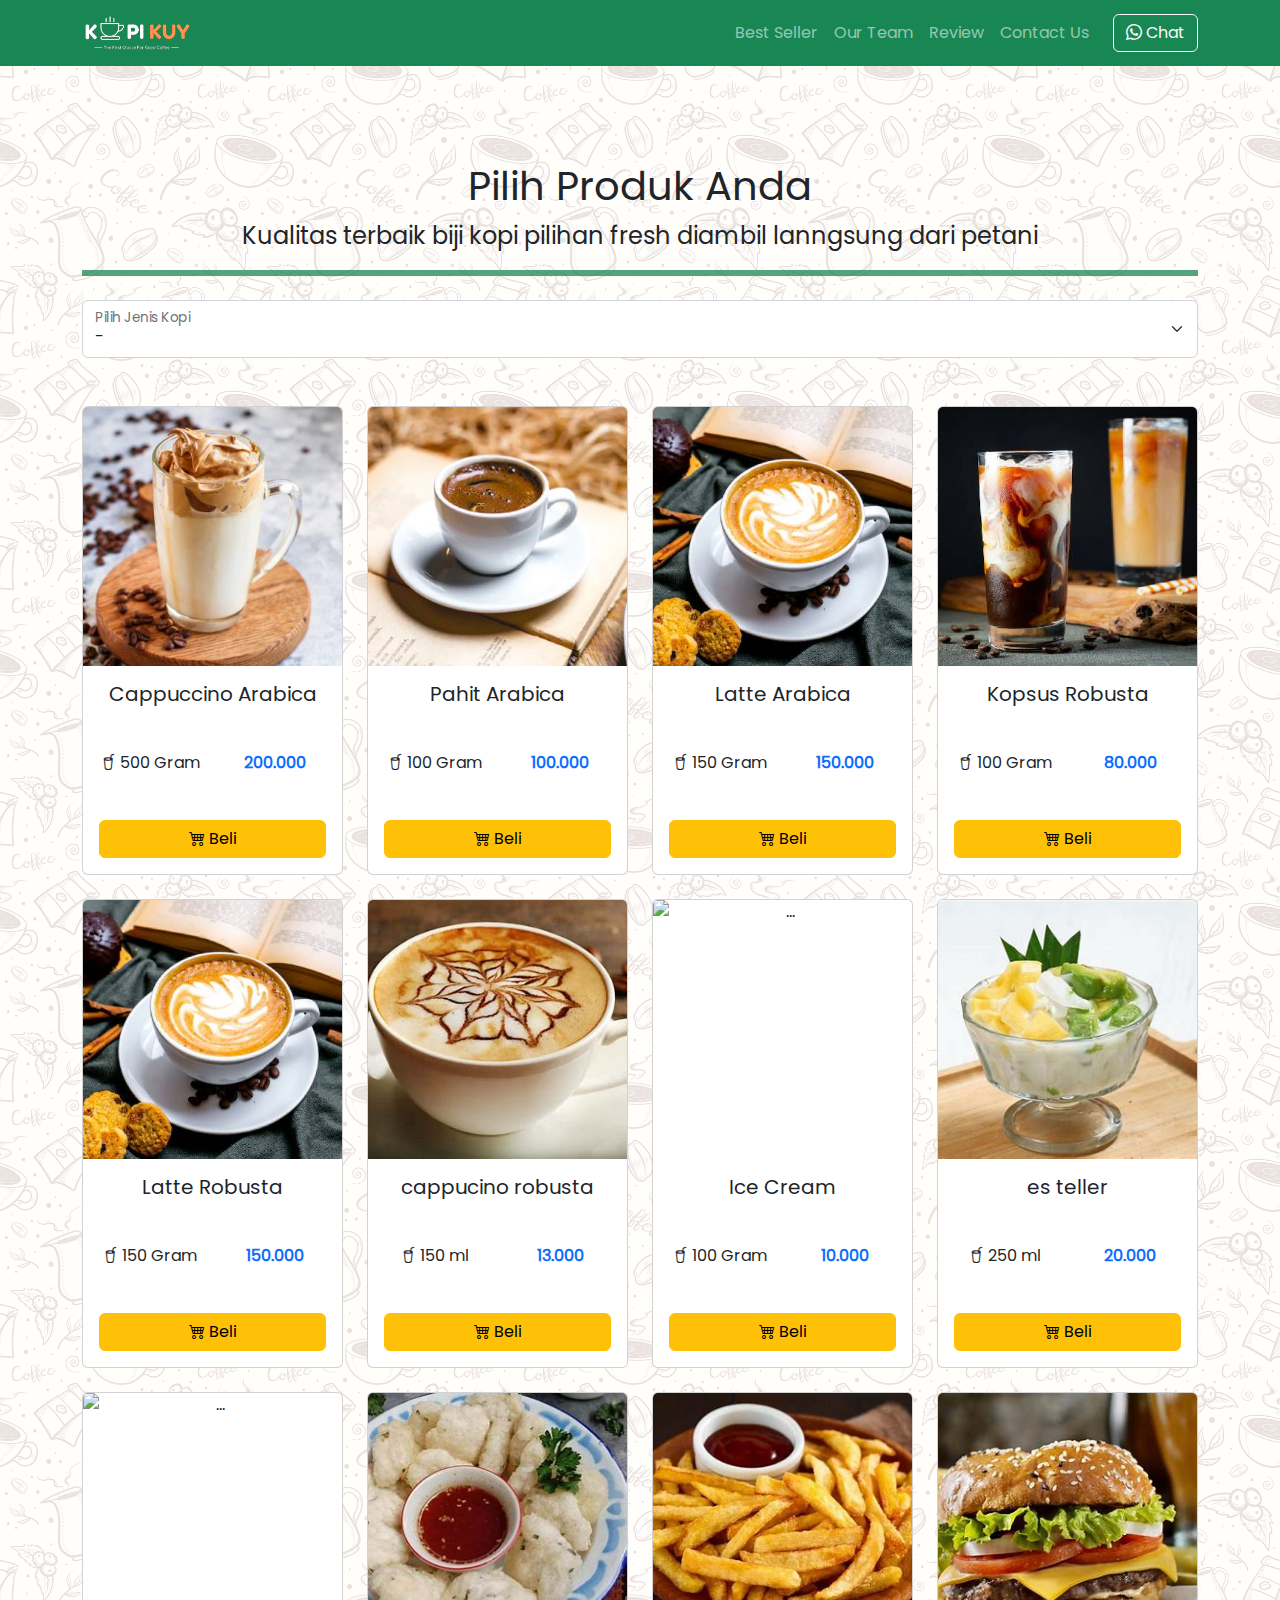
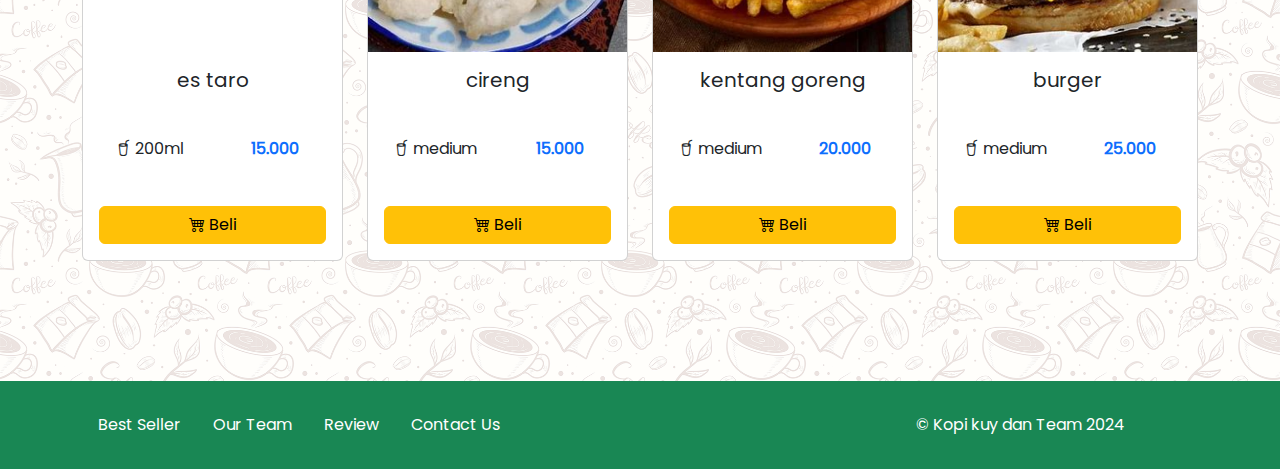
==== produk.html @ 81ae397e "first commit" ====
<!DOCTYPE html>
<html lang="id">

<head>
    <meta charset="UTF-8">
    <meta http-equiv="X-UA-Compatible" content="IE=edge">
    <meta name="viewport" content="width=device-width, initial-scale=1.0">
    <link rel="shortcut icon" href="images/favicon/favicon.ico" type="image/x-icon">
    <title>Produk</title>
    <link rel="shortcut icon" href="images/favicon.ico" type="image/x-icon">
    <link rel="stylesheet" href="vendor/bootstrap/bootstrap.min.css">
    <link rel="stylesheet" href="css/produk.css">
    <script src="vendor/bootstrap/bootstrap.bundle.min.js"></script>
    <script src="js/jquery-3.6.3.min.js"></script>
    <style data-info="kode css bisa ditulis di bawah sini atau di css/produk.css">
        body {
            background-image: url(images/background/bgkopi.png);
            background-size: 20%;
        }
    </style>
</head>


<body data-info="tulis kode bootstrap di baris 22">
    <nav class="navbar navbar-dark bg-success navbar-expand-lg bisadicopy">
        <div class="container">
            <a class="navbar-brand" href="#">
                <img src="images/logo/logo_kuy.png" height="40" alt="image">
            </a>
            <button class="navbar-toggler" type="button" data-bs-toggle="collapse" data-bs-target="#navbarNav11"
                aria-controls="navbarNav11" aria-expanded="false" aria-label="Toggle navigation">
                <span class="navbar-toggler-icon"></span>
            </button>
            <div class="collapse navbar-collapse" id="navbarNav11">
                <ul class="navbar-nav ms-auto">
                    <li class="nav-item active">
                        <a class="nav-link" href="index.html#best-seller">Best Seller</a>
                    </li>
                    <li class="nav-item">
                        <a class="nav-link" href="index.html#our-team">Our Team</a>
                    </li>
                    <li class="nav-item">
                        <a class="nav-link" href="index.html#review">Review</a>
                    </li>
                    <li class="nav-item">
                        <a class="nav-link" href="index.html#contact-us">Contact Us</a>
                    </li>
                </ul>
                <a class="btn btn-outline-light ms-md-3" target="_blank"
                    href="https://wa.me/6283150141565?text=halo saya mau pesan kopi">
                    <i class="bi bi-whatsapp"></i> Chat
                </a>
            </div>
        </div>
    </nav>

    <main>
        <section class="riki-block produk text-center my-5 py-5">
            <div class="container">
                <h1>Pilih Produk Anda</h1>
                <p class="fs-4">Kualitas terbaik biji kopi pilihan fresh diambil lanngsung dari petani</p>
                <hr class="border border-success border-3 opacity-75">

                <!-- Ini Untuk Select -->
                <div class="form-floating mt-4">
                    <select class="form-select" id="select_kopi">
                        <option selected disabled>-</option>
                        <option value="arabica">Arabica</option>
                        <option value="robusta">Robusta</option>
                        <option value="nonkopi">Non Kopi</option>
                    </select>
                    <label for="select_kopi">Pilih Jenis Kopi</label>
                </div>

                <div id="baris_produk"
                    class="row row-cols-1 row-cols-sm-2 row-cols-md-3 row-cols-lg-4 text-center mt-5">

                    <!--mulai col-->
                    <div class="col mb-4">
                        <div class="card">
                            <img src="https://encrypted-tbn0.gstatic.com/images?q=tbn:ANd9GcRh2oDBmzZzLHxP25eLXngLsrwKXSRZblYlXA&usqp=CAU"
                                class="card-img-top" alt="...">
                            <div class="card-body">
                                <h5 class="card-title">Cappuccino</h5>
                                <div class="row hargasize my-4">
                                    <div class="col">
                                        <i class="bi bi-cup-straw"></i> 250 Ml
                                    </div>
                                    <div class="col fw-bold text-primary">
                                        25.000
                                    </div>
                                </div>
                                <a href="#" class="btn btn-success w-100"><i class="bi bi-cart4"></i> Beli</a>
                            </div>
                        </div>
                    </div>
                    <!--akhir col-->

                    <div class="col mb-4">
                        <div class="card">
                            <img src="https://encrypted-tbn0.gstatic.com/images?q=tbn:ANd9GcQraQmunJaEBd1puUwsyB56fYL-bH-SzEZJZg&usqp=CAU"
                                class="card-img-top" alt="...">
                            <div class="card-body">
                                <h5 class="card-title">esspresso</h5>
                                <div class="row hargasize my-4">
                                    <div class="col">
                                        <i class="bi bi-cup-straw"></i> 150 Ml
                                    </div>
                                    <div class="col fw-bold text-primary">
                                        15.000
                                    </div>
                                </div>
                                <a href="#" class="btn btn-success w-100"><i class="bi bi-cart4"></i> Beli</a>
                            </div>
                        </div>
                    </div>
                    <!--akhir col-->

                    <div class="col mb-4">
                        <div class="card">
                            <img src="https://encrypted-tbn0.gstatic.com/images?q=tbn:ANd9GcTNaKe6R1o6rQOfBYeAtLJ0-AuGpYi1zGLmRA&usqp=CAU"
                                class="card-img-top" alt="...">
                            <div class="card-body">
                                <h5 class="card-title">kopi susu</h5>
                                <div class="row hargasize my-4">
                                    <div class="col">
                                        <i class="bi bi-cup-straw"></i> 250 Ml
                                    </div>
                                    <div class="col fw-bold text-primary">
                                        20.000
                                    </div>
                                </div>
                                <a href="#" class="btn btn-success w-100"><i class="bi bi-cart4"></i> Beli</a>
                            </div>
                        </div>
                    </div>
                    <!--akhir col-->

                    <div class="col mb-4">
                        <div class="card">
                            <img src="https://encrypted-tbn0.gstatic.com/images?q=tbn:ANd9GcRh2oDBmzZzLHxP25eLXngLsrwKXSRZblYlXA&usqp=CAU"
                                class="card-img-top" alt="...">
                            <div class="card-body">
                                <h5 class="card-title">cafe latte</h5>
                                <div class="row hargasize my-4">
                                    <div class="col">
                                        <i class="bi bi-cup-straw"></i> 200 Ml
                                    </div>
                                    <div class="col fw-bold text-primary">
                                        22.000
                                    </div>
                                </div>
                                <a href="#" class="btn btn-success w-100"><i class="bi bi-cart4"></i> Beli</a>
                            </div>
                        </div>
                    </div>
                    <!--akhir col-->
                </div>
            </div>
        </section>
    </main>

    <footer class="riki-block footer-small py-4 bg-success">
        <div class="container">
            <div class="row align-items-center">
                <div class="col-12 col-md-8">
                    <ul class="nav justify-content-center justify-content-md-start">
                        <li class="nav-item active">
                            <a class="nav-link" href="index.html#best-seller">Best Seller</a>
                        </li>
                        <li class="nav-item">
                            <a class="nav-link" href="index.html#our-team">Our Team</a>
                        </li>
                        <li class="nav-item">
                            <a class="nav-link" href="index.html#review">Review</a>
                        </li>
                        <li class="nav-item">
                            <a class="nav-link" href="index.html#contact-us">Contact Us</a>
                        </li>
                    </ul>
                </div>

                <div class="col-12 col-md-4 mt-4 mt-md-0 text-center text-md-right">
                    &copy; Kopi kuy dan Team 2024
                </div>
            </div>
        </div>
    </footer>

    <script src="js/produk.js"></script>
    <script data-info="bisa tulis kode js di js/produk.js ataupun di bawah sini">

        var data_mentah = {
            "arabica": [
                {
                    "foto": "images/produk/product_capuchino.jpg",
                    "nama": "Cappuccino",
                    "size": "250 Ml",
                    "harga": "25.000",
                    "link": "#"
                },
                {
                    "foto": "images/produk/product_latte.jpg",
                    "nama": "Latte",
                    "size": "250 Ml",
                    "harga": "35.000",
                    "link": "#"
                }
            ],
            "robusta": [
                {
                    "foto": "images/produk/product_espresso.jpg",
                    "nama": "Espresso",
                    "size": "150 Ml",
                    "harga": "15.000",
                    "link": "#"
                },
                {
                    "foto": "images/produk/product_kopi_susu.jpg",
                    "nama": "Kopi Susu",
                    "size": "150 Ml",
                    "harga": "25.000",
                    "link": "#"
                }
            ],
            "nonkopi": [
                {
                    "foto": "https://fajar.co.id/wp-content/uploads/2023/09/IMG_0741.jpg",
                    "nama": "Es Teh Manis",
                    "size": "350 Ml",
                    "harga": "10.000",
                    "link": "#"
                },
                {
                    "foto": "https://encrypted-tbn0.gstatic.com/images?q=tbn:ANd9GcR5Tv5JUE45BRaw_OQRIMmcXPPjjI7upV1RQg&usqp=CAU",
                    "nama": "Es teler",
                    "size": "300 Ml",
                    "harga": "15.000",
                    "link": "#"
                }
            ],
            "cemilan": [
                {
                    "foto": "https://encrypted-tbn0.gstatic.com/images?q=tbn:ANd9GcSpky8jq7BbRVtJAfeM0dLLF2Lz5YMRk1T5Kg&usqp=CAU",
                    "nama": "kentang goreng",
                    "size": "medium",
                    "harga": "10.000",
                    "link": "#"
                }
            ]
        }
        console.log("Data Mentah: ", data_mentah)

        function updateSelect() {
            select_kopi.innerHTML = `<option selected disabled>-</option>`
            data_kopi = []
            Object.keys(data_mentah).forEach(opsi => {
                data_kopi.push(...data_mentah[opsi])
                select_kopi.innerHTML += `<option value="${opsi}">${opsi}</option>`
            })
            console.log(data_kopi)
            updateTampilan()
            console.log("update select:", Object.keys(data_mentah))
        }
        //updateSelect()

        var data_kopi = []
        select_kopi.onchange = function () {
            console.log("select_kopi:", select_kopi.value)
            data_kopi = data_mentah[select_kopi.value]
            console.log("data_kopi:", data_kopi)
            updateTampilan()
        }

        function updateTampilan() {
            baris_produk.innerHTML = ""
            data_kopi.forEach(kopi => {
                baris_produk.innerHTML += `<!--mulai col-->
                    <div class="col mb-4">
                        <div class="card">
                            <img src="${kopi.foto}" class="card-img-top" alt="...">
                            <div class="card-body">
                                <h5 class="card-title">${kopi.nama}</h5>
                                <div class="row hargasize my-4">
                                    <div class="col">
                                        <i class="bi bi-cup-straw"></i> ${kopi.size}
                                    </div>
                                    <div class="col fw-bold text-primary">
                                        ${kopi.harga}
                                    </div>
                                </div>
                                <a href="${kopi.link}" class="btn btn-warning w-100"><i class="bi bi-cart4"></i> Beli</a>
                            </div>
                        </div>
                    </div>
                    <!--akhir col-->`
            })

        }

        var sumber = "https://rikikurnia.com/prakerja/api/kopi"
        var sumber2 = "data.json"

        $.getJSON(sumber2).then(data => {
            console.log("data dari luar: ", data)
            data_mentah = data
            updateSelect()
            //baris_produk.innerHTML = ""
        })
    </script>
</body>

</html>
---- css/produk.css ----
@import url(../vendor/bootstrap/bootstrap-icons.css);

body {
    font-family: 'Poppins';
}

footer a.nav-link {
    color: #fff;
}

footer {
    color: #fff;
    padding: 10px 30px;
}

section.produk {
    min-height: 90vh;
}

.produk .card img {
    width: 100%;
    aspect-ratio: 1;
    object-fit: cover;
}

.produk .card-title {
    height: 45px;
}

.produk .hargasize {
    height: 45px;
}

/* Tambahan css produk tulis setelah kode ini */
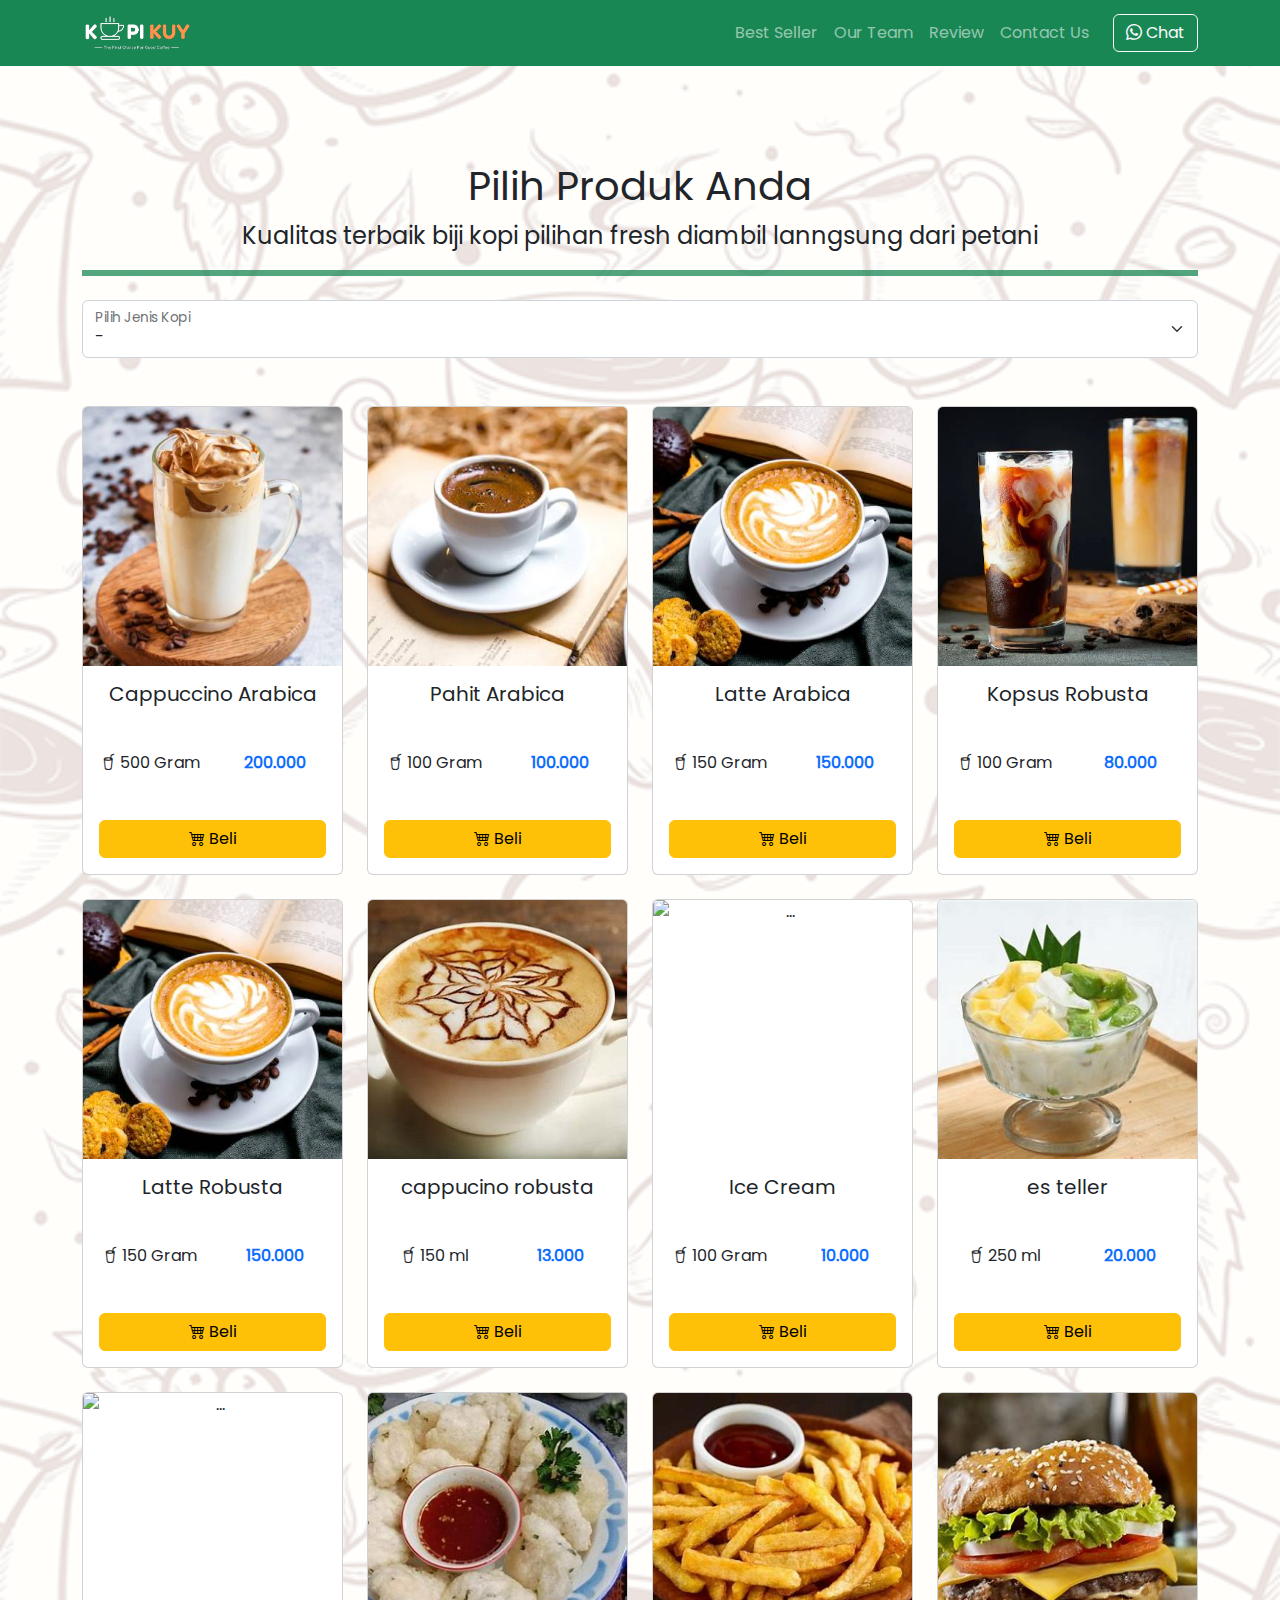
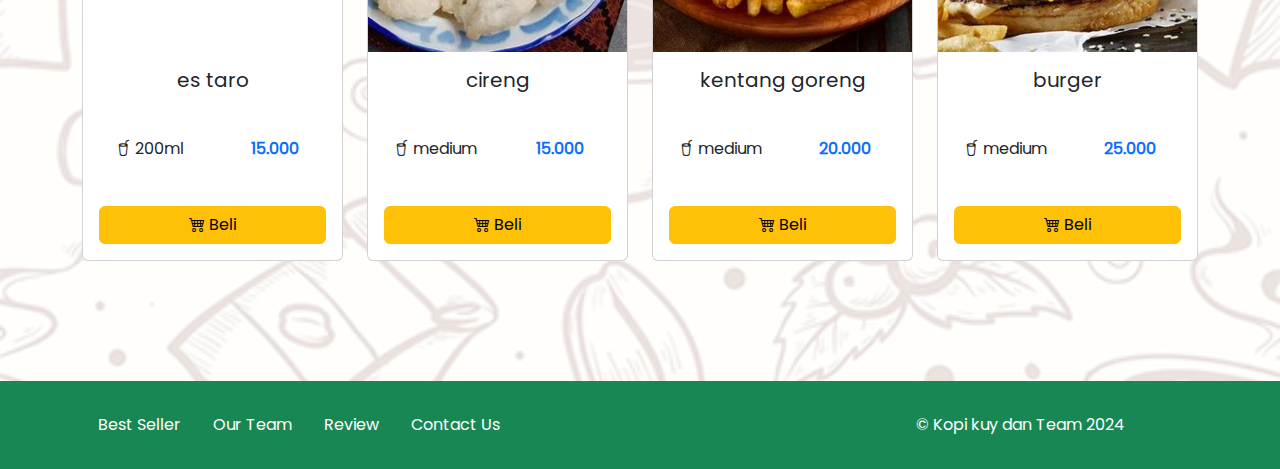
==== commit d632155a: "ubah dikit" ====
--- a/produk.html
+++ b/produk.html
@@ -15,7 +15,7 @@
     <style data-info="kode css bisa ditulis di bawah sini atau di css/produk.css">
         body {
             background-image: url(images/background/bgkopi.png);
-            background-size: 20%;
+            background-size: 100%;
         }
     </style>
 </head>
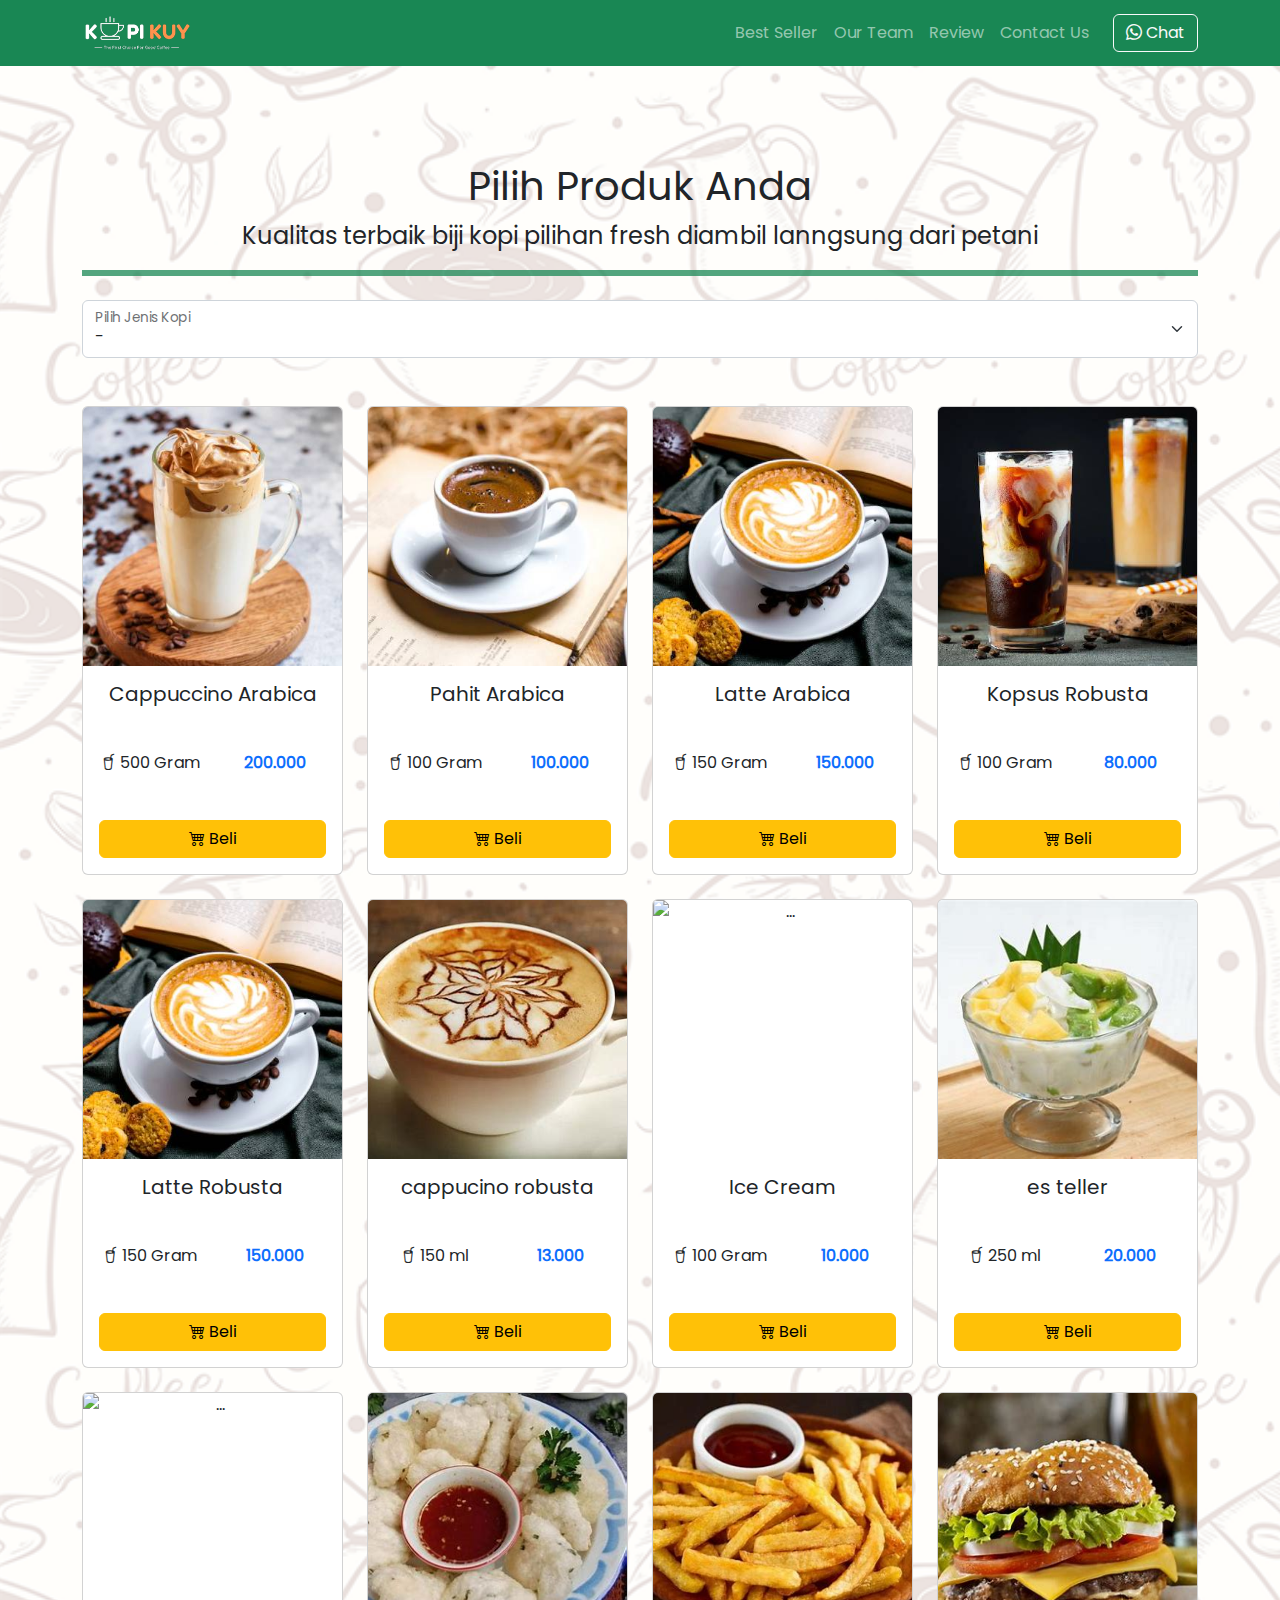
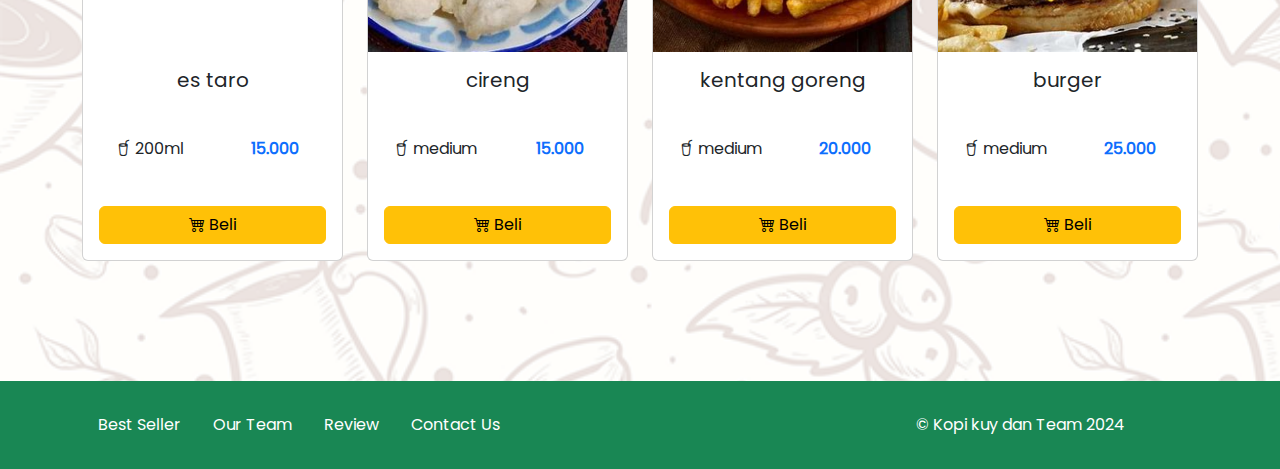
==== commit 21cf3216: "dikit" ====
--- a/produk.html
+++ b/produk.html
@@ -15,7 +15,7 @@
     <style data-info="kode css bisa ditulis di bawah sini atau di css/produk.css">
         body {
             background-image: url(images/background/bgkopi.png);
-            background-size: 100%;
+            background-size: 80%;
         }
     </style>
 </head>
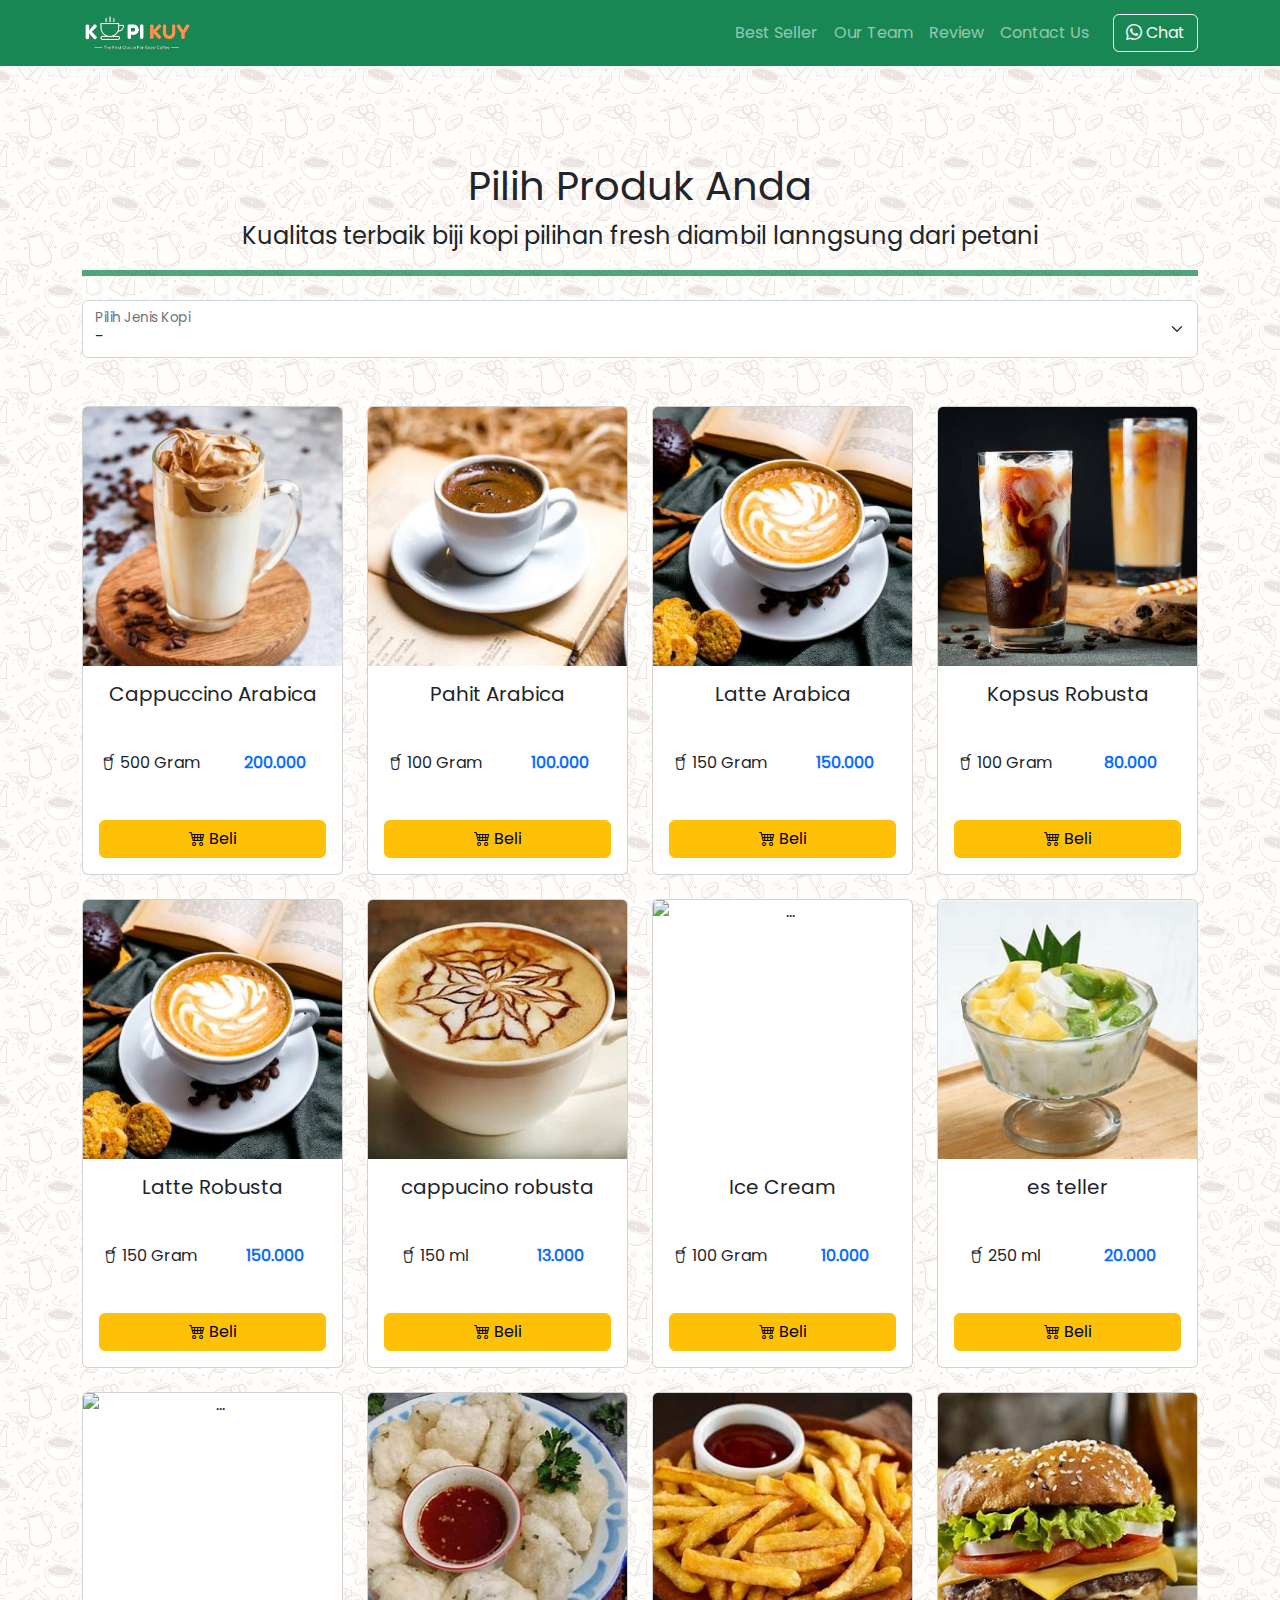
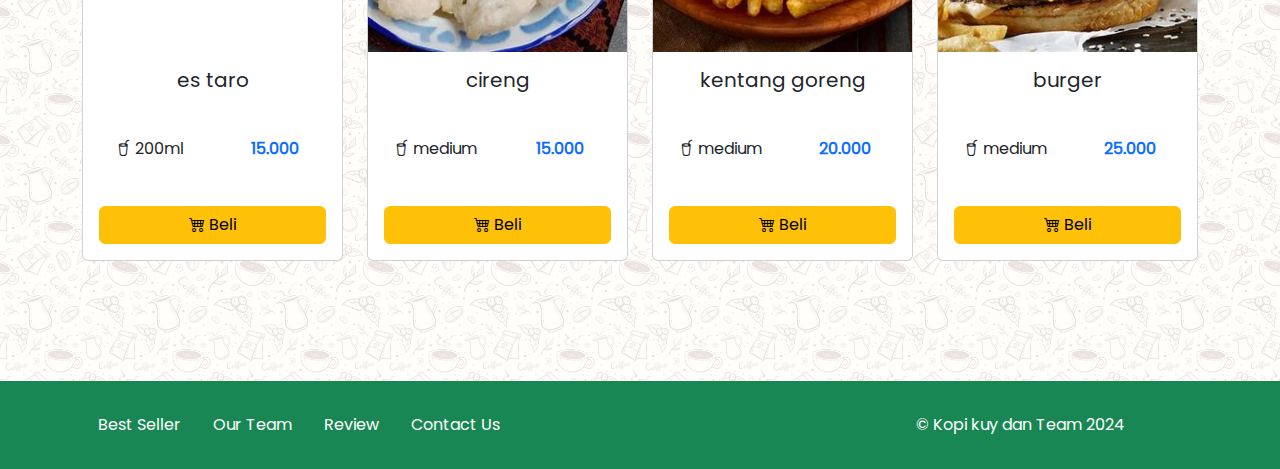
==== commit 875ab031: "sedikit aja" ====
--- a/produk.html
+++ b/produk.html
@@ -15,7 +15,7 @@
     <style data-info="kode css bisa ditulis di bawah sini atau di css/produk.css">
         body {
             background-image: url(images/background/bgkopi.png);
-            background-size: 80%;
+            background-size: 10%;
         }
     </style>
 </head>
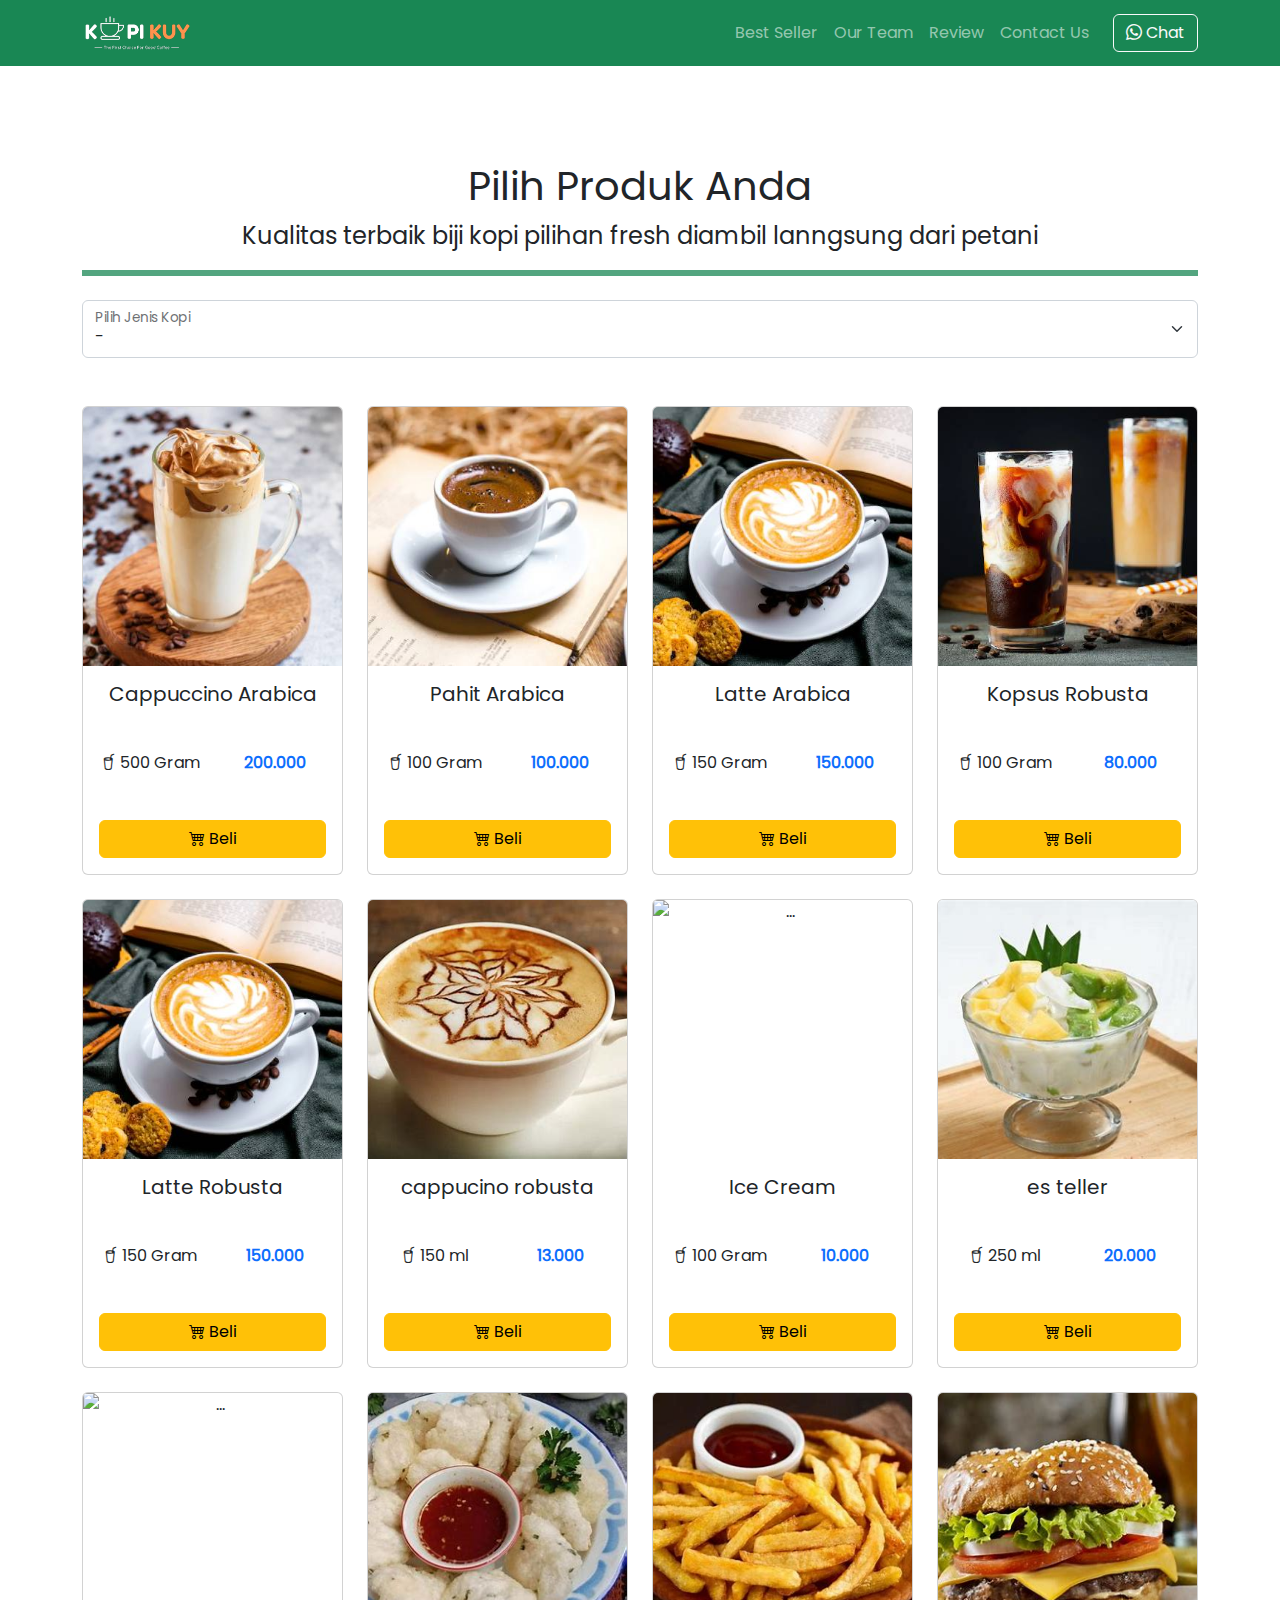
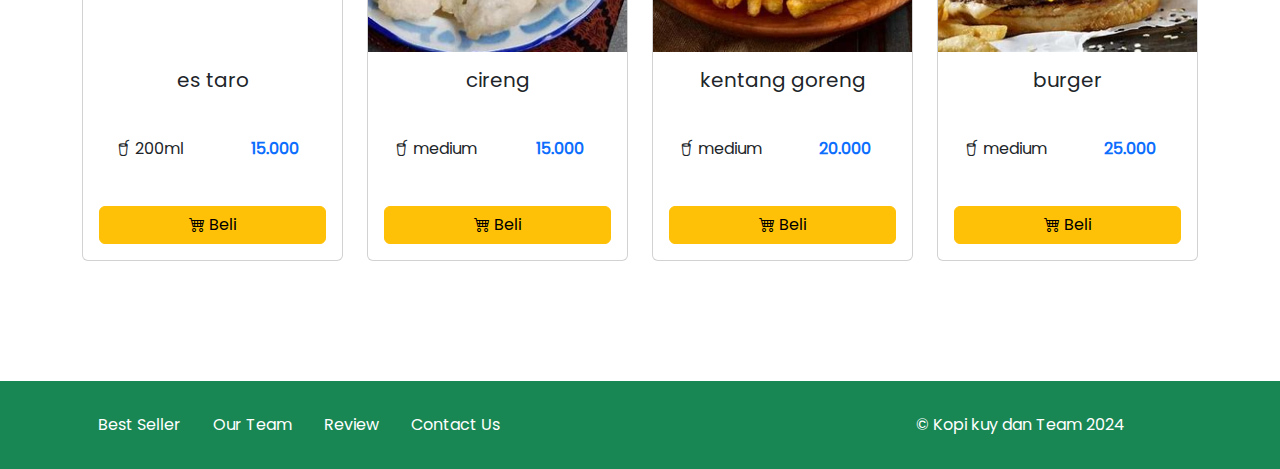
==== commit c4e1f14a: "produk edit" ====
--- a/produk.html
+++ b/produk.html
@@ -14,8 +14,8 @@
     <script src="js/jquery-3.6.3.min.js"></script>
     <style data-info="kode css bisa ditulis di bawah sini atau di css/produk.css">
         body {
-            background-image: url(images/background/bgkopi.png);
-            background-size: 10%;
+            background-image: url(https://i.pinimg.com/564x/08/1c/d8/081cd88dc49841b54562c23e3c179385.jpg);
+            background-size: 40%;
         }
     </style>
 </head>
